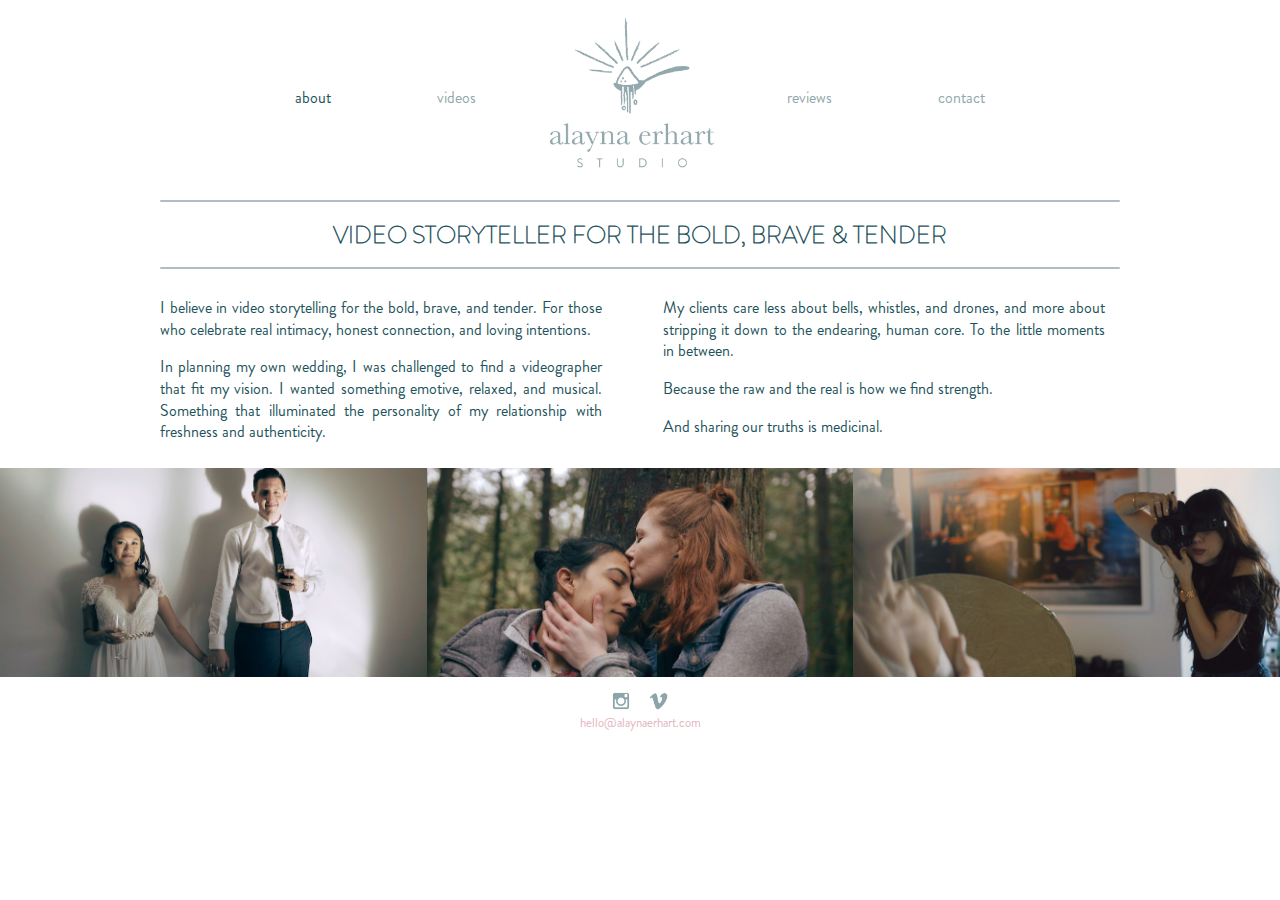
==== about.html @ defd578d "update footer and form" ====
<!DOCTYPE html>
<html>
  <head>
    <meta charset="UTF-8">
    <title>Alayna Erhart Studio</title>
    <meta property="og:url"                content="http://alaynaerhart.com/about" />
    <meta property="og:title"              content="Video Storytelling for the Bold, Brave & Tender" />
    <meta property="og:image"              content="http://alaynaerhart.com/img/sds_ob.jpg" />
      <meta proprty="viewport" content="width=device-width, initial-scale=1" />

    <link rel="stylesheet" type="text/css" href="./css/new.css?v=2.0">
  <body>
  <div class="content-box subpage">
    <div class="content-header subpage">
            <a class='selected' href="./about">about</a>
            <a href="./videos">videos</a>
            <img onclick="location.href='/'" src="./img/AES Spoon Logo 93a8ac.png" />
            <a href="./reviews">reviews</a>
            <a href="./contact">contact</a>
        </div>
    <div class="content-main">
      <div style="max-width: 1200px;margin:auto;">
      <div class="subheader">
        <div class="line"></div>
        <span>VIDEO STORYTELLER for <br class='mobile-show' />the BOLD, BRAVE & TENDER</span>
        <div class="line"></div>
      </div>
      <div class="two-column">
        <div>
          <p>I believe in video storytelling for the bold, brave, and tender. For those who celebrate real intimacy, honest connection, and loving intentions. 
          </p>
          <p style="margin-bottom:0px;">In planning my own wedding, I was challenged to find a videographer that fit my vision. I wanted something emotive, relaxed, and musical. Something that illuminated the personality of my relationship with freshness and authenticity.</p>
        </div>
        <div>
          <p>My clients care less about bells, whistles, and drones, and more about stripping it down to the endearing, human core. To the little moments in between. </p>
          <p>Because the raw and the real is how we find strength. 
          </p>
          <p>And sharing our truths is medicinal. 
          </p>
        </div>
      </div>
    </div>
      <div class="image-mural">
        <div style="background-image: url('./img/about1.jpg');background-size: cover;"></div>
        <div style="background-image: url('./img/about2.jpg');background-size: cover;"></div>
        <div style="background-image: url('./img/about3.jpg');background-size: cover;"></div>
      </div>


    
    </div>
    <div class="content-footer">
            <a target="_blank" href="https://www.instagram.com/alaynaerhart/"> <img src='./img/insta_8ba5ab.png' /></a>
            <a target="_blank" href="https://vimeo.com/alaynaerhart"> <img src='./img/vimeo_8ba5ab.png' /></a>
            <br>
            <a style="font-size:0.80em"; href="mailto:hello@alaynaerhart.com">hello@alaynaerhart.com</a>

    </div>
  </div>    
<!-- Global site tag (gtag.js) - Google Analytics -->
<script async src="https://www.googletagmanager.com/gtag/js?id=UA-118989219-1"></script>
<script>
  window.dataLayer = window.dataLayer || [];
  function gtag(){dataLayer.push(arguments);}
  gtag('js', new Date());

  gtag('config', 'UA-118989219-1');
</script>
  </body>
</html>
---- css/new.css ----
@font-face {
    font-family: Brandon;
    src: url("Brandon_reg.otf") format("opentype");
}
@font-face {
    font-family: Brandon-thin;
    src: url("Brandon_thin.otf") format("opentype");
}
@font-face {
    font-family: Brandon-thin-it;
    src: url("Brandon_thin-it.otf") format("opentype");
}
@font-face {
    font-family: KDS;
    src: url("KbdSans-Regular.otf") format("opentype");
}
@font-face {
    font-family: Libre;
    src: url("LibreBaskerville-Regular.otf") format("opentype");
}
@font-face {
    font-family: Libre-italic;
    src: url("LibreBaskerville-Italic.otf") format("opentype");
}
html,body{
font-family: Brandon;
font-size:18px;
width:100%;
height:100%;
margin:0px;
padding:0px;
z-index:1;  
overflow: hidden;
min-height:700px;
}
.content-box, .content-main{
    height:100%;
    width:100%;
}

.content-header{
    position: relative;
    top:0px;
    margin-left:10%;
    width:80%;
    text-align: center;
    z-index:2;
}
a{
    text-decoration: none;
}
.content-header a{
    margin:0px 5%;
    color:white;
}
.content-header.subpage a{
    color:#93a8ac;
}
.content-header.subpage a.selected{
    color:#1e535c;
}
.content-header img{
    vertical-align: middle;
    height:200px;
    cursor: pointer;
}
.content-main.center{
    text-align: center;
}
.content-main .background-mask{
    height:100%;
    width:100%;
    position: absolute;
    top:0px;
    z-index: 1;

}
.content-main .main-img{
    display:none;
    height:400px;
    right:10px;
    z-index:2;
    position: relative;
    margin-top:3em;
}
.content-main .subheader{
    text-align: center;
    font-family: Brandon-thin;
    text-transform: uppercase;
    font-size:1.5em;
    font-weight: bold;
    color:#1e535c;
    margin-bottom:0.5em;
}
.content-main .subheader .line{
    height:2px;border-radius: 5px;background-color:#93a8ac; width: 80%;margin: auto;
    opacity: 0.75;
}
.content-main .subheader span{
    display: inline-block;
    margin:0.65em 0px;
}

.content-main .two-column{
    width:80%;
    margin:auto;
    color:#1e535c;
}
.content-main .two-column>div{
    display:inline-block;
    vertical-align: top;
    width:46%;
    margin:0px;
    text-align: justify;
    line-height: 1.35em;
}
.content-main .two-column>div:first-child{
    margin-right:6%;
}
.content-main .image-mural{
    margin-top:15px;
    width:100%;height:325px;font-size:0px;padding-top:1em;
}
.content-main .image-mural div{
    width:calc(100% / 3);height:100%;display: inline-block;background-position: center;
}
.viewbox{
  cursor: pointer;
  display:inline-block;
  width:27%;
  margin:15px;
}
/*.viewbox:nth-of-type(even){
  margin-left: 0px;
}*/
.viewbox img{
  width: 100%;
}
.viewbox img:hover{
  -webkit-transform: scale(0.9);
    -ms-transform: scale(0.9);
    transform: scale(0.9);
}

.modal{
  position: fixed;
  top:0px;
  left:0px;
  width: 100%;
  height: 100%;
  background-color:rgba(255,255,255,0.3);
  justify-content: center;
  align-items: center;
  display:none;
  overflow-y: scroll;
}
.modal a.btn{
  border:1px solid #4C4C4C;
  color:#4C4C4C;
}
.modal a.btn:hover{
  background-color: rgba(76,76,76,0.3)
}
.modal a.close,.modal a.close:hover{
  position:absolute;
  top:0px;
  right:15px;
  cursor: pointer;
  font-size: 2em;
  color:grey;
}
.modal-body{
  position: absolute;
  top:160px;
  left:auto;
  background-color:white;
  border:1px solid grey;
  width:auto;
  margin-bottom:70px;
}
form{
  /*text-transform: lowercase;*/
  display:block;width:100%;
}
.formHolder{
    display: inline-block;
}
.content-main input, .content-main textarea{
    border:none;
    font-size: 0.85em;
    line-height: 1.25em;
    background:none;
    display: block;
    width:100%;
    height:100%;
}
.content-main label{
    font-style:italic;
    margin-top:15px;
    margin-bottom:5px;
    line-height: 1.25em;
    display: inline-block;
    font-size:0.85em;

}
.content-main .input-wrap{
    display:block;
    border: 1px solid #e2c3ca;
    background-color:rgba(226, 195, 202,0.2);;
    width:100%;
    padding:5px;


}
 .select-style {
    text-align: center;
    border: none;
    overflow: hidden;
    background: transparent;
}
 .select-style select {
    border: none;
    box-shadow: none;
    background: transparent;
    background-image: none;
    -webkit-appearance: none;
    cursor: pointer;

}
a.btn{
    display: inline-block;
    padding: 5px 10px;
    text-decoration: none;
    border:1px solid white;
    cursor:pointer;
}
a.btn:hover{
    background-color:rgba(255,255,255,0.3);
}
form a.btn{
    border:1px solid #e2c3ca;
    background-color: rgba(226 ,195,202,0.2);
    font-size:0.85em;
}
form a.btn:hover{
    background-color: #e2c3ca;
}
@-moz-document url-prefix() { 
 .select-style select {
     padding:13px 8px;
  }
}
.display-rotator{
    display: table;
    height:calc(100%);
    width:100%;
}
div.rotate-btn{
    display:table-cell;
    vertical-align: middle; 
    width:10%;
}
div.rotate-btn img{
    cursor: pointer;
}
div.rotator{
    display:none;
    width:80%;
    opacity: 0;
    color:white;
    position: relative;
    padding-top: 1em; 
}

div.rotator p{
    font-family: Libre;
    font-size: 0.75em;
    line-height: 1.75em;
}
div.rotator .italic{
    font-family: Brandon-thin;
    font-size: 1.2em;
}
div.rotato .italic a{
   font-family: Bradon;
}
div.rotator .italic.small {
    text-align: right;
    font-size:0.85em;
}
div.rotator p i{
    font-family: Libre-italic;
}
div.rotator.selected{
    display:table-cell;
    opacity: 1;
}
div.rotator img{
    width:100%;
}
div.rotator > div{
    position:absolute;
    left:5%;
    width:70%;
    top:40%;
    padding: 20px 30px;
    text-align: left;
    background-color: rgba(30,83,92,0.5);
    border-radius: 20px;
}
div.rotator .italic {
    /*font-size: 1.6em;*/
}
div.rotator > div a{
    font-weight:bold;
    font-family:Brandon;    


color:white;    
}
.content-footer{
    position: absolute;
    z-index: 2;
    bottom:0px;
    left:0px;
    width:100%;
    height:3.5em;
    background-color: white;
    text-align: center;
    padding-top:10px;
}
.content-footer.flexi{
    position:static;
}
.content-footer a {
    color: #e2b4bd;
    text-decoration: none;
}
.content-footer a img{
    height:1.125em;
    vertical-align: middle;
    margin:0px  7.5px;
}
.mobile-show{
  display:none;
}
@media (max-height:1200px){
      html,body{
        overflow: auto;   
        font-size:16px
    }
    .content-main .image-mural{
        height:209px;
    }
    .content-main{
        height:auto;}
    .content-box.subpage .content-footer{
    position:static ;
  }
    div.display-rotator{
        min-height:500px;
    }
    div.rotator p{
    font-size:0.85em
    }
}
@media (max-width: 965px){
    html,body{
        overflow: auto;   }
    .content-header{
        height:100px;
        line-height: 100px;
    }
    .content-header img,.content-header.subpage img{
    display:none;
}
.content-box,.content-main{
    height: auto;
}

.content-main .main-img {
    display:inline;
    margin-top:6em;
}
    two-column{
    text-align: center;
  }
  .content-main .two-column > div{
    width:80%;
    margin:auto !important;
  }
  .display-rotator{
    display: block;
    width: 100%;
    padding-top:0px;
}
div.rotate-btn{
    display:none;
}

div.rotator > div{
    position: static;
    margin:auto;
    margin-bottom:10px;
    background:none;
    border-radius: 0px  ;
    border-bottom:1px solid #1e535c;
}
div.rotator, div.rotator > div a{
    color:#000;
}
div.rotator,div.rotator.selected{
    display: block;
    width: 100%;
    opacity: 1;
    background:none !important;
}
div.rotator.selected{
    padding-top:0px;
}
div.rotator .italic.small {
    margin-top: 0.5em;
    margin-bottom: 1em; 
    }
  .content-main .subheader .line{
    width:100%;
  }
   .two-column{
    text-align: center;
  }
  .subpage .content-footer{
    position:static;
  }
   .modal-body{
    width:100%;
    left:0px;
    max-width: calc(100% - 80px);
    text-align: center;
  }
  .viewbox
{
  width:80%;
   margin:15px !important;
}
iframe {
  max-width: 80%;
  background:none !important;
}

}
@media screen 
  and (-webkit-device-pixel-ratio: 3) {
  .content-main .main-img{
    margin-top:6em !important;
    display:inline;
    }
}

@media only screen and (max-device-width: 800px){
  .mobile-show{
    display:block;
  }
    html,body{
        overflow: auto;
        font-size: 32px;
        height:auto;
    }
    .content-header{
        height:100px;
        line-height: 100px;
    }
.content-header img,.content-header.subpage img{
    display:none;
}
.content-main, .modal{
    font-size: 32px;
  }
  .content-main .subheader{
    font-size: 1.75em;
  }
  .content-main .subheader span
  {
    display:block;
    width:80%;
    margin-left:auto;
    margin-right: auto;
    font-weight:  normal;
    font-family: Brandon;
    font-size:36px;

  }
  .content-main .main-img{
    display:inline;
    right:0px;
    margin-top:30%;
  }
  .content-main .background-mask{
    height:calc(100% - 122px);
  }
  .modal-body{
    left:0px;
  }
  .two-column{
    text-align: center;
  }
  .content-main .two-column > div{
    width:100%;
    margin:auto !important;
  }
.viewbox
{
  width:80%;
}
.display-rotator{
    display: block;
    width: 100%;
     padding-top:0px;
}

div.rotate-btn{
    display:none;
}

div.rotator > div{
    position: static;
    margin:auto;
    margin-bottom:10px;
    background:none;
    border-radius: 0px  ;
    border-bottom:1px solid #1e535c;
    width: 80%;
}
div.rotator, div.rotator > div a{
    color:#1e535c;
}
div.rotator,div.rotator.selected{
    display: block;
    width: 100%;
    opacity: 1;
    background:none !important;
}
div.rotator p{
    font-size:0.85em;
}
div.rotator .italic.small {
    margin-top: 0.5em;
    margin-bottom: 1em; 
    }
div.rotator.selected{
    padding-top:0px;
}

.content-footer{
    position:static;
    /*height:4.5em;*/
}
/*.content-footer a {
  display: inline-block;
  margin:10px;
}*/
iframe {
  max-width: 80%;
  background:none !important;
}

}
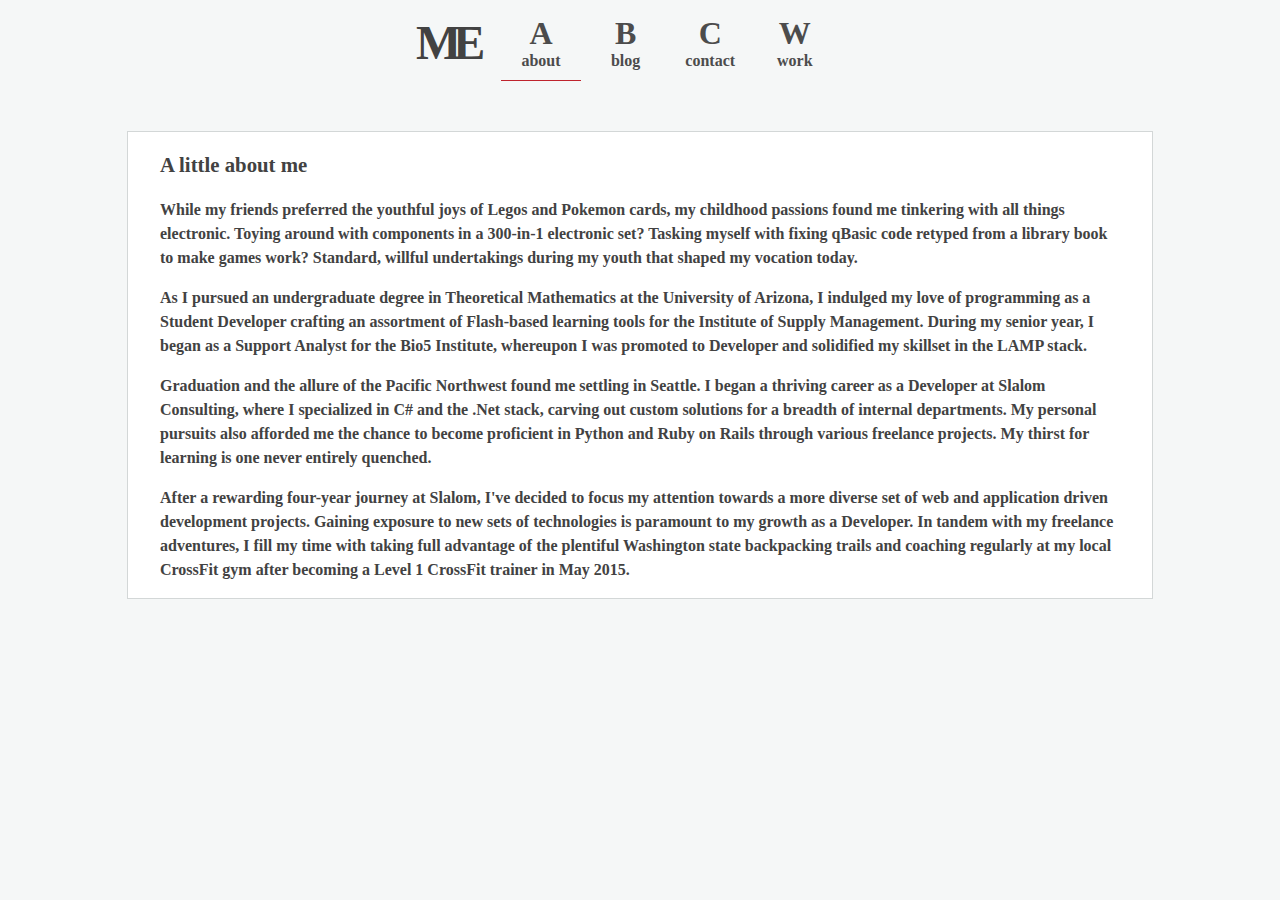
==== commit debfd9b4: "html skeleton" ====
--- a/about.html
+++ b/about.html
@@ -1,71 +1,36 @@
 <!DOCTYPE html>
 <html>
-  <head>
-    <meta charset="UTF-8">
-    <title>Alayna Erhart Studio</title>
-    <meta property="og:url"                content="http://alaynaerhart.com/about" />
-    <meta property="og:title"              content="Video Storytelling for the Bold, Brave & Tender" />
-    <meta property="og:image"              content="http://alaynaerhart.com/img/sds_ob.jpg" />
-      <meta proprty="viewport" content="width=device-width, initial-scale=1" />
+<head>
+	<title>Matt Erhart // Developer // Seattle</title>
+	<link rel="stylesheet" type="text/css" href="./css/main.css">
+		<link rel="stylesheet" type="text/css" href="./css/mobile.css">
 
-    <link rel="stylesheet" type="text/css" href="./css/new.css?v=2.0">
-  <body>
-  <div class="content-box subpage">
-    <div class="content-header subpage">
-            <a class='selected' href="./about">about</a>
-            <a href="./videos">videos</a>
-            <img onclick="location.href='/'" src="./img/AES Spoon Logo 93a8ac.png" />
-            <a href="./reviews">reviews</a>
-            <a href="./contact">contact</a>
-        </div>
-    <div class="content-main">
-      <div style="max-width: 1200px;margin:auto;">
-      <div class="subheader">
-        <div class="line"></div>
-        <span>VIDEO STORYTELLER for <br class='mobile-show' />the BOLD, BRAVE & TENDER</span>
-        <div class="line"></div>
-      </div>
-      <div class="two-column">
-        <div>
-          <p>I believe in video storytelling for the bold, brave, and tender. For those who celebrate real intimacy, honest connection, and loving intentions. 
-          </p>
-          <p style="margin-bottom:0px;">In planning my own wedding, I was challenged to find a videographer that fit my vision. I wanted something emotive, relaxed, and musical. Something that illuminated the personality of my relationship with freshness and authenticity.</p>
-        </div>
-        <div>
-          <p>My clients care less about bells, whistles, and drones, and more about stripping it down to the endearing, human core. To the little moments in between. </p>
-          <p>Because the raw and the real is how we find strength. 
-          </p>
-          <p>And sharing our truths is medicinal. 
-          </p>
-        </div>
-      </div>
-    </div>
-      <div class="image-mural">
-        <div style="background-image: url('./img/about1.jpg');background-size: cover;"></div>
-        <div style="background-image: url('./img/about2.jpg');background-size: cover;"></div>
-        <div style="background-image: url('./img/about3.jpg');background-size: cover;"></div>
-      </div>
+	<link rel="icon" type="image/png" href="/images/favicon.ico">
+	<link rel="image_src" href="http://erhart.me/images/logo.png" />
+	<meta property="og:url" content="http://erhart.me/about" />
+	<meta property="og:image" content="http://erhart.me/images/logo.png" />
+	<meta property="og:title" content="Matt Erhart - About" />
+	<meta property="og:description" content="Seattle based developer and intrepid freelancer."/>
+</head>
+<body>
 
+<div class="nav" style="padding-top:15px;">
+<span class='logospan' style='cursor:pointer' onclick='location.href="/"' ontouchstart='location.href="/";return false;'>ME</span>
+<a href="./about" title="About" class="red selected"><span>A</span><br>about</a>
+<a href="./blog" title="Blog" class="green"><span>B</span><br>blog</a>
+<a href="./contact" title='Contact' class="blue"><span>C</span><br>contact</a>
+<a href="./work" title='Work'><span>W</span><br>work</a>
+</div>
+<div class='content'>
+	<span class='mobileback mobileshow' onclick='location.href="/"' ontouchstart='location.href="/";return false;'>Go Back</span>
+	<p class="pagetitle">A little about me</p>
+	<p>While my friends preferred the youthful joys of Legos and Pokemon cards, my childhood passions found me tinkering with all things electronic. Toying around with components in a 300-in-1 electronic set? Tasking myself with fixing qBasic code retyped from a library book to make games work? Standard, willful undertakings during my youth that shaped my vocation today.</p>
 
-    
-    </div>
-    <div class="content-footer">
-            <a target="_blank" href="https://www.instagram.com/alaynaerhart/"> <img src='./img/insta_8ba5ab.png' /></a>
-            <a target="_blank" href="https://vimeo.com/alaynaerhart"> <img src='./img/vimeo_8ba5ab.png' /></a>
-            <br>
-            <a style="font-size:0.80em"; href="mailto:hello@alaynaerhart.com">hello@alaynaerhart.com</a>
+	<p>As I pursued an undergraduate degree in Theoretical Mathematics at the University of Arizona, I indulged my love of programming as a Student Developer crafting an assortment of Flash-based learning tools for the Institute of Supply Management. During my senior year, I began as a Support Analyst for the Bio5 Institute, whereupon I was promoted to Developer and solidified my skillset in the LAMP stack.</p>
 
-    </div>
-  </div>    
-<!-- Global site tag (gtag.js) - Google Analytics -->
-<script async src="https://www.googletagmanager.com/gtag/js?id=UA-118989219-1"></script>
-<script>
-  window.dataLayer = window.dataLayer || [];
-  function gtag(){dataLayer.push(arguments);}
-  gtag('js', new Date());
+	<p>Graduation and the allure of the Pacific Northwest found me settling in Seattle. I began a thriving career as a Developer at Slalom Consulting, where I specialized in C# and the .Net stack, carving out custom solutions for a breadth of internal departments. My personal pursuits also afforded me the chance to become proficient in Python and Ruby on Rails through various freelance projects. My thirst for learning is one never entirely quenched. </p>
 
-  gtag('config', 'UA-118989219-1');
-</script>
-  </body>
+	<p>After a rewarding four-year journey at Slalom, I've decided to focus my attention towards a more diverse set of web and application driven development projects.  Gaining exposure to new sets of technologies is paramount to my growth as a Developer. In tandem with my freelance adventures, I fill my time with taking full advantage of the plentiful Washington state backpacking trails and coaching regularly at my local CrossFit gym after becoming a Level 1 CrossFit trainer in May 2015.</p>
+</div>
+</body>
 </html>
-
--- a/css/main.css
+++ b/css/main.css
@@ -0,0 +1,157 @@
+@font-face {
+    font-family: 'Raleway';
+    src: url('raleway_thin-webfont.eot');
+    src:  url('raleway_thin-webfont.woff') format('woff'),
+         url('raleway_thin-webfont.ttf') format('truetype'),
+         url('raleway_thin-webfont.svg') format('svg');
+
+    font-style: normal;
+    font-weight: 900;
+
+
+}
+
+html,body
+{
+	font-family: 'Raleway';
+	font-weight: bold;
+	background-color: #F5F7F7;
+	color:#424242;
+	padding:0px;
+	margin:0px;
+	height:100%;
+	width:100%;
+	min-width: 1028px;
+}
+a, a:visited, a:hover
+{
+	color:#0663A6;
+}
+.nav
+{
+	width: 35%;
+	margin: auto;
+    padding-top: 20%;
+}
+.nav a, .nav a:visited
+{
+	color: #4C4C4C;
+	text-decoration: none;
+	display: inline-block;
+	text-align: center;
+	cursor: pointer;
+	width: 18%;
+	padding-bottom: 10px;
+}
+.nav a:hover, .nav a.selected
+{
+	border-bottom:1px solid #4C4C4C;
+}
+.nav a.blue, .nav a.blue:hover, .nav a.blue.selected:hover
+{
+	border-bottom-color:#0663A6;
+}
+
+.nav a.green, .nav a.green:hover, .nav a.green.selected:hover
+{
+	border-bottom-color:#1FA541;
+}
+
+.nav a.red, .nav a.red:hover, .nav a.red.selected:hover
+{
+	border-bottom-color:#BF242D;
+}
+
+.nav a span
+{
+	 font-size:2em;
+}
+.nav .logospan
+{
+	  display: inline-block;
+  width: 18%;
+  padding-bottom: 10px;
+  letter-spacing: -8px;
+  font-size: 3em;
+  vertical-align: top;
+}
+
+.content
+{
+	width:75%;
+	background-color: white;
+	margin:auto;;
+	margin-top:50px;
+	padding:0 2.5%;
+	border:1px solid #D3D7D7;
+	line-height: 1.5em;
+}
+.content .pagetitle
+{
+	font-size: 1.3em;
+}
+.blog_summary
+{
+	cursor: pointer;
+	margin-bottom:3em;
+	border-bottom: 0.5px dashed #ccc;
+}
+.blog_summary:first-of-type
+{
+	margin-top:1em;
+}
+.blog_summary:hover
+{
+	opacity: 0.55;
+}
+.blog_summary .title
+{
+	font-size: 1.2em;
+	margin-top:-0.5em;
+}
+/*.blog_summary .title:hover
+{
+	text-decoration: underline;
+}*/
+.blog_summary .date
+{
+	font-size: 0.7em;
+}
+.blog_summary .blurb
+{
+	margin:0.5em 0px;
+}
+.blogtitle
+{
+	font-size: 1.2em;
+	font-weight:bold;
+}
+table.blog_table
+{
+	width: 100%;
+}
+table.blog_table th
+{
+	vertical-align: bottom;
+	border-bottom: 1px solid #ccc;
+}
+table.blog_table td
+{
+	text-align: center;
+}
+*.mobileshow
+{
+	display: none;
+	margin-left: 10px;
+	cursor: pointer;
+}
+		.workdiv
+		{
+			padding-left:25px;
+		}
+		.workdiv p > span
+		{
+			padding-left:15px;
+			display:inline-block;
+			margin-top: 0.5em;
+		}--- a/css/mobile.css
+++ b/css/mobile.css
@@ -0,0 +1,99 @@
+	@media only screen and (max-device-width: 700px) {
+
+	html,body
+	{
+		font-size:42pt;
+		font-weight: normal;
+		color:#333;
+		min-width: 0px;
+	}
+	.nav
+	{
+		width: 75%;
+		padding-right: 10%;
+
+	}
+	.nav .logospan
+	{
+		display: block;
+	    margin: auto;
+	    width: auto;
+	    text-align: center;
+	    letter-spacing: -26px;
+	}
+	.nav a, .nav a:visited
+	{
+		width:170px;
+		margin:10px;
+		display:none;
+	}
+	.content
+	{
+		padding:0px 5%;
+	}
+	.pagetitle
+	{
+		margin-top:0px;
+	}
+	.blogtitle
+	{
+		font-weight: normal;
+		margin-top: 0px;
+	}
+	.mobileshow
+	{
+		display: inline-block;
+	}
+	.workholder
+	{
+		display:none;
+	}
+	.mobileback
+	{
+	    margin-left: 0px;
+	    margin-bottom: 0.5em;
+	    display: block;
+	    margin: 0.5em 0px;
+	}
+
+	table.blog_table ,.blog_table thead, .blog_table tbody,.blog_table th, .blog_table td, .blog_table tr { 
+		display: block; 
+	}
+	
+	/* Hide table headers (but not display: none;, for accessibility) */
+	.blog_table thead tr { 
+		position: absolute;
+		top: -9999px;
+		left: -9999px;
+	}
+	
+	.blog_table tr { border: 1px solid #ccc; }
+	
+	.blog_table td { 
+		/* Behave  like a "row" */
+		border: none;
+		border-bottom: 1px solid #eee; 
+		position: relative;
+		padding-left: 50%; 
+		padding-bottom:1.5em;
+		text-align: center !important;
+	}
+	
+	.blog_table td:before { 
+		/* Now like a table header */
+		position: absolute;
+		/* Top/left values mimic padding */
+		top: 6px;
+		left: 6px;
+		width: 45%; 
+		padding-right: 10px; 
+		white-space: nowrap;
+
+	}
+	.blog_table td:nth-of-type(1):before { content: "Selector"; }
+	.blog_table td:nth-of-type(2):before { content: " Avg Load Time \a \0020 (10,000 Items)";white-space: pre; }
+	.blog_table td:nth-of-type(3):before { content: " Avg Load Time \a \0020 (10,000 Items)";white-space: pre; }
+	.blog_table td:nth-of-type(4):before { content: " Avg Load Time \a \0020 (10,000 Items)";white-space: pre;}
+	.blog_table td:nth-of-type(5):before { content: " Avg Load Time \a \0020 (10,000 Items)";white-space: pre;}
+		
+	}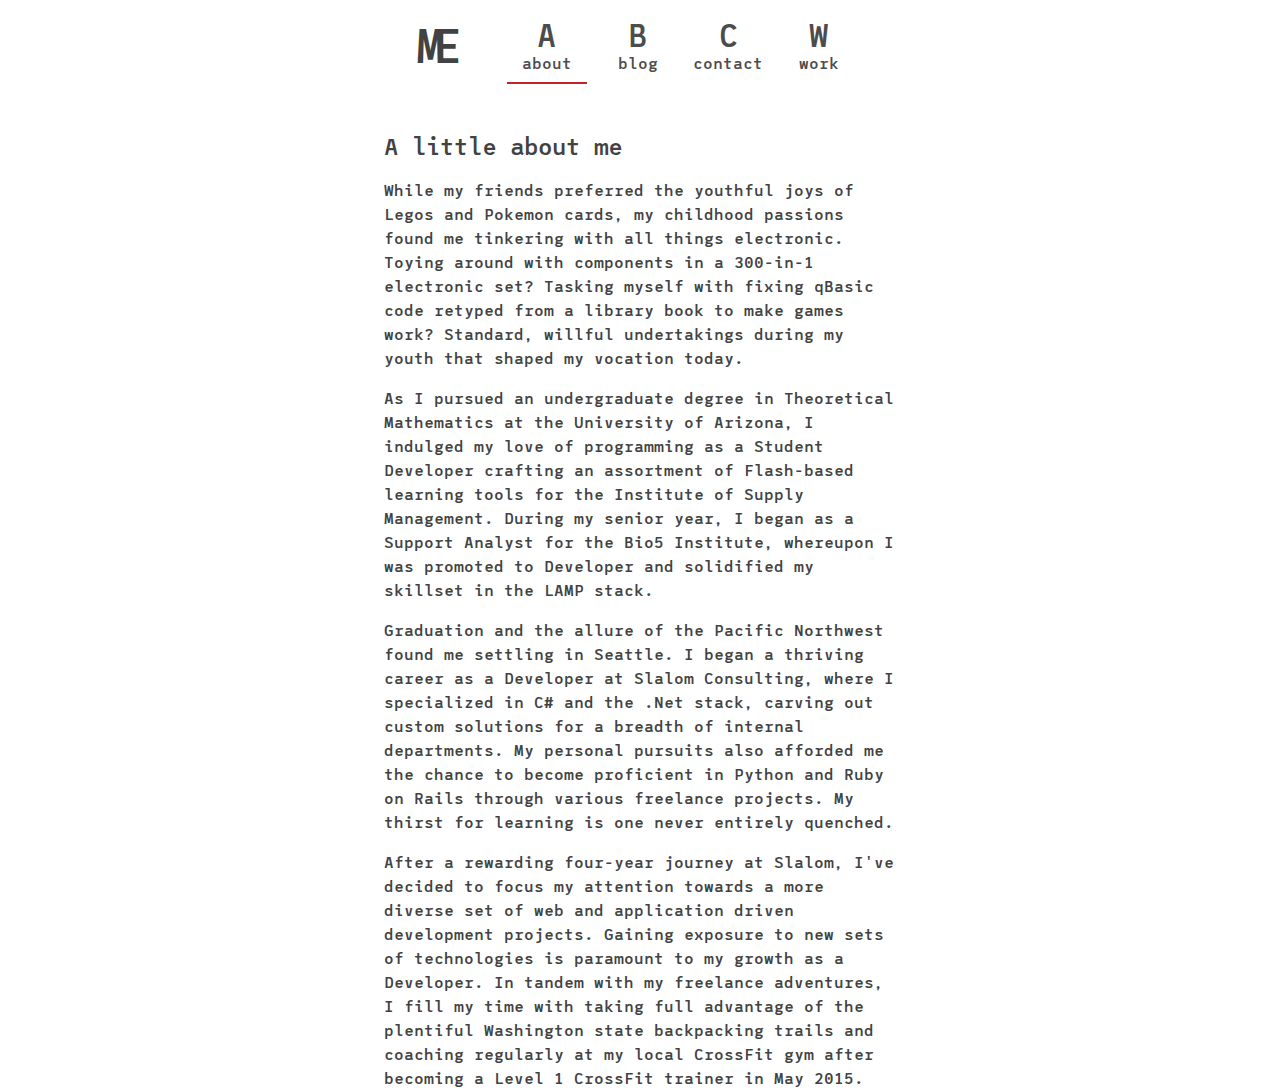
==== commit c468ae83: "updating some styles" ====
--- a/about.html
+++ b/about.html
@@ -14,16 +14,16 @@
 </head>
 <body>
 
-<div class="nav" style="padding-top:15px;">
-<span class='logospan' style='cursor:pointer' onclick='location.href="/"' ontouchstart='location.href="/";return false;'>ME</span>
+<div class="nav">
+<span class='logospan' onclick='location.href="/"' ontouchstart='location.href="/";return false;'>ME</span>
 <a href="./about" title="About" class="red selected"><span>A</span><br>about</a>
 <a href="./blog" title="Blog" class="green"><span>B</span><br>blog</a>
 <a href="./contact" title='Contact' class="blue"><span>C</span><br>contact</a>
 <a href="./work" title='Work'><span>W</span><br>work</a>
 </div>
 <div class='content'>
-	<span class='mobileback mobileshow' onclick='location.href="/"' ontouchstart='location.href="/";return false;'>Go Back</span>
-	<p class="pagetitle">A little about me</p>
+	<span class='mobileshow' onclick='location.href="/"' ontouchstart='location.href="/";return false;'> > Go Back</span>
+	<h2>A little about me</h2>
 	<p>While my friends preferred the youthful joys of Legos and Pokemon cards, my childhood passions found me tinkering with all things electronic. Toying around with components in a 300-in-1 electronic set? Tasking myself with fixing qBasic code retyped from a library book to make games work? Standard, willful undertakings during my youth that shaped my vocation today.</p>
 
 	<p>As I pursued an undergraduate degree in Theoretical Mathematics at the University of Arizona, I indulged my love of programming as a Student Developer crafting an assortment of Flash-based learning tools for the Institute of Supply Management. During my senior year, I began as a Support Analyst for the Bio5 Institute, whereupon I was promoted to Developer and solidified my skillset in the LAMP stack.</p>
--- a/css/main.css
+++ b/css/main.css
@@ -1,13 +1,25 @@
 @font-face {
     font-family: 'Raleway';
-    src: url('raleway_thin-webfont.eot');
-    src:  url('raleway_thin-webfont.woff') format('woff'),
-         url('raleway_thin-webfont.ttf') format('truetype'),
-         url('raleway_thin-webfont.svg') format('svg');
+    src: url('fonts/LeagueMono-Medium.eot');
+    src:  url('fonts/LeagueMono-Medium.woff') format('woff'),
+         url('fonts/LeagueMono-Medium.ttf') format('truetype'),
+         url('fonts/LeagueMono-Medium.svg') format('svg');
 
     font-style: normal;
     font-weight: 900;
 
+
+}
+@font-face {
+    font-family: 'League Spartan';
+    src: url('fonts/leaguespartan-bold.eot');
+    src: url('fonts/leaguespartan-bold.eot?#iefix') format('embedded-opentype'),
+         url('fonts/leaguespartan-bold.woff2') format('woff2'),
+         url('fonts/leaguespartan-bold.woff') format('woff'),
+         url('fonts/leaguespartan-bold.ttf') format('truetype'),
+         url('fonts/leaguespartan-bold.svg#league_spartanbold') format('svg');
+    font-weight: bold;
+    font-style: normal;
 
 }
 
@@ -15,7 +27,7 @@
 {
 	font-family: 'Raleway';
 	font-weight: bold;
-	background-color: #F5F7F7;
+	background-color: white;/*rgba(119, 119, 119, 0.25);;*/
 	color:#424242;
 	padding:0px;
 	margin:0px;
@@ -31,7 +43,10 @@
 {
 	width: 35%;
 	margin: auto;
-    padding-top: 20%;
+    padding-top: 15px;
+}
+.nav.landing{
+	padding-top: 20%;
 }
 .nav a, .nav a:visited
 {
@@ -45,7 +60,7 @@
 }
 .nav a:hover, .nav a.selected
 {
-	border-bottom:1px solid #4C4C4C;
+	border-bottom:2px solid #4C4C4C;
 }
 .nav a.blue, .nav a.blue:hover, .nav a.blue.selected:hover
 {
@@ -71,24 +86,28 @@
 	  display: inline-block;
   width: 18%;
   padding-bottom: 10px;
-  letter-spacing: -8px;
+  letter-spacing: -12px;
   font-size: 3em;
   vertical-align: top;
+  cursor:pointer
 }
 
 .content
 {
-	width:75%;
+	width:40%;
 	background-color: white;
 	margin:auto;;
 	margin-top:50px;
 	padding:0 2.5%;
-	border:1px solid #D3D7D7;
 	line-height: 1.5em;
 }
+
 .content .pagetitle
 {
 	font-size: 1.3em;
+}
+.content .underline{
+	border-bottom:1px solid #8E8E8E
 }
 .blog_summary
 {
@@ -109,10 +128,7 @@
 	font-size: 1.2em;
 	margin-top:-0.5em;
 }
-/*.blog_summary .title:hover
-{
-	text-decoration: underline;
-}*/
+
 .blog_summary .date
 {
 	font-size: 0.7em;
@@ -142,16 +158,5 @@
 *.mobileshow
 {
 	display: none;
-	margin-left: 10px;
-	cursor: pointer;
+	
 }
-		.workdiv
-		{
-			padding-left:25px;
-		}
-		.workdiv p > span
-		{
-			padding-left:15px;
-			display:inline-block;
-			margin-top: 0.5em;
-		}--- a/css/mobile.css
+++ b/css/mobile.css
@@ -2,17 +2,12 @@
 
 	html,body
 	{
-		font-size:42pt;
+		font-size:24pt;
 		font-weight: normal;
 		color:#333;
 		min-width: 0px;
 	}
-	.nav
-	{
-		width: 75%;
-		padding-right: 10%;
 
-	}
 	.nav .logospan
 	{
 		display: block;
@@ -30,6 +25,9 @@
 	.content
 	{
 		padding:0px 5%;
+		width:90%;
+		line-height: 2em;
+
 	}
 	.pagetitle
 	{
@@ -42,19 +40,10 @@
 	}
 	.mobileshow
 	{
-		display: inline-block;
+		cursor: pointer;
+		display: block;
 	}
-	.workholder
-	{
-		display:none;
-	}
-	.mobileback
-	{
-	    margin-left: 0px;
-	    margin-bottom: 0.5em;
-	    display: block;
-	    margin: 0.5em 0px;
-	}
+
 
 	table.blog_table ,.blog_table thead, .blog_table tbody,.blog_table th, .blog_table td, .blog_table tr { 
 		display: block; 
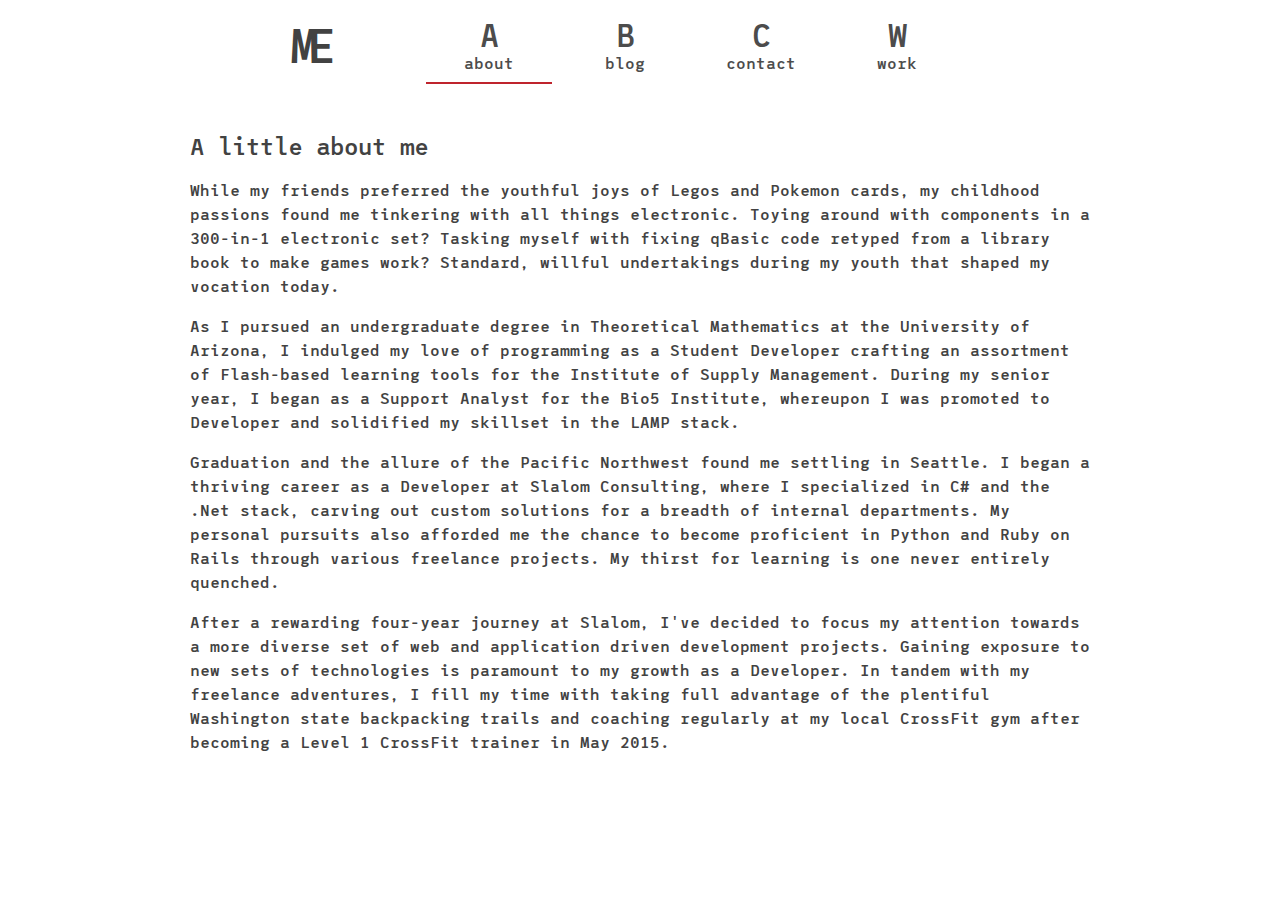
==== commit 05b10397: "css bump" ====
--- a/about.html
+++ b/about.html
@@ -2,7 +2,7 @@
 <html>
 <head>
 	<title>Matt Erhart // Developer // Seattle</title>
-	<link rel="stylesheet" type="text/css" href="./css/main.css">
+	<link rel="stylesheet" type="text/css" href="./css/main.css?1547757004">
 		<link rel="stylesheet" type="text/css" href="./css/mobile.css">
 
 	<link rel="icon" type="image/png" href="/images/favicon.ico">
--- a/css/main.css
+++ b/css/main.css
@@ -1,162 +1,111 @@
 @font-face {
-    font-family: 'Raleway';
-    src: url('fonts/LeagueMono-Medium.eot');
-    src:  url('fonts/LeagueMono-Medium.woff') format('woff'),
-         url('fonts/LeagueMono-Medium.ttf') format('truetype'),
-         url('fonts/LeagueMono-Medium.svg') format('svg');
-
-    font-style: normal;
-    font-weight: 900;
-
-
+     font-family: 'LeageMono';
+     src: url('fonts/LeagueMono-Medium.eot');
+     src: url('fonts/LeagueMono-Medium.woff') format('woff'), url('fonts/LeagueMono-Medium.ttf') format('truetype'), url('fonts/LeagueMono-Medium.svg') format('svg');
+     font-style: normal;
+     font-weight: 900;
 }
-@font-face {
-    font-family: 'League Spartan';
-    src: url('fonts/leaguespartan-bold.eot');
-    src: url('fonts/leaguespartan-bold.eot?#iefix') format('embedded-opentype'),
-         url('fonts/leaguespartan-bold.woff2') format('woff2'),
-         url('fonts/leaguespartan-bold.woff') format('woff'),
-         url('fonts/leaguespartan-bold.ttf') format('truetype'),
-         url('fonts/leaguespartan-bold.svg#league_spartanbold') format('svg');
-    font-weight: bold;
-    font-style: normal;
-
+ html,body {
+     font-family: 'LeageMono';
+     font-weight: bold;
+     background-color: white;
+     color:#424242;
+     padding:0px;
+     margin:0px;
+     height:100%;
+     width: 100vw;
 }
-
-html,body
-{
-	font-family: 'Raleway';
-	font-weight: bold;
-	background-color: white;/*rgba(119, 119, 119, 0.25);;*/
-	color:#424242;
-	padding:0px;
-	margin:0px;
-	height:100%;
-	width:100%;
-	min-width: 1028px;
+ a, a:visited, a:hover {
+     color:#0663A6;
 }
-a, a:visited, a:hover
-{
-	color:#0663A6;
+ .nav {
+     width: 700px;
+     margin: auto;
+     padding-top: 15px;
 }
-.nav
-{
-	width: 35%;
-	margin: auto;
-    padding-top: 15px;
+ .nav.landing{
+     padding-top: 20%;
 }
-.nav.landing{
-	padding-top: 20%;
+ .nav a, .nav a:visited {
+     color: #4C4C4C;
+     text-decoration: none;
+     display: inline-block;
+     text-align: center;
+     cursor: pointer;
+     width: 18%;
+     padding-bottom: 10px;
 }
-.nav a, .nav a:visited
-{
-	color: #4C4C4C;
-	text-decoration: none;
-	display: inline-block;
-	text-align: center;
-	cursor: pointer;
-	width: 18%;
-	padding-bottom: 10px;
+ .nav a:hover, .nav a.selected {
+     border-bottom:2px solid #4C4C4C;
 }
-.nav a:hover, .nav a.selected
-{
-	border-bottom:2px solid #4C4C4C;
+ .nav a.blue, .nav a.blue:hover, .nav a.blue.selected:hover {
+     border-bottom-color:#0663A6;
 }
-.nav a.blue, .nav a.blue:hover, .nav a.blue.selected:hover
-{
-	border-bottom-color:#0663A6;
+ .nav a.green, .nav a.green:hover, .nav a.green.selected:hover {
+     border-bottom-color:#1FA541;
 }
-
-.nav a.green, .nav a.green:hover, .nav a.green.selected:hover
-{
-	border-bottom-color:#1FA541;
+ .nav a.red, .nav a.red:hover, .nav a.red.selected:hover {
+     border-bottom-color:#BF242D;
 }
-
-.nav a.red, .nav a.red:hover, .nav a.red.selected:hover
-{
-	border-bottom-color:#BF242D;
+ .nav a span {
+     font-size:2em;
 }
-
-.nav a span
-{
-	 font-size:2em;
+ .nav .logospan {
+     display: inline-block;
+     width: 18%;
+     padding-bottom: 10px;
+     letter-spacing: -12px;
+     font-size: 3em;
+     vertical-align: top;
+     cursor:pointer 
 }
-.nav .logospan
-{
-	  display: inline-block;
-  width: 18%;
-  padding-bottom: 10px;
-  letter-spacing: -12px;
-  font-size: 3em;
-  vertical-align: top;
-  cursor:pointer
+ .content {
+     width:900px;
+     background-color: white;
+     margin:auto;
+     margin-top:50px;
+     padding:0 2.5%;
+     line-height: 1.5em;
 }
-
-.content
-{
-	width:40%;
-	background-color: white;
-	margin:auto;;
-	margin-top:50px;
-	padding:0 2.5%;
-	line-height: 1.5em;
+ .content .underline{
+     border-bottom:1px solid #8E8E8E 
 }
-
-.content .pagetitle
-{
-	font-size: 1.3em;
+ .blog_summary {
+     cursor: pointer;
+     margin-bottom:3em;
+     border-bottom: 0.5px dashed #ccc;
 }
-.content .underline{
-	border-bottom:1px solid #8E8E8E
+ .blog_summary:first-of-type {
+     margin-top:1em;
 }
-.blog_summary
-{
-	cursor: pointer;
-	margin-bottom:3em;
-	border-bottom: 0.5px dashed #ccc;
+ .blog_summary:hover {
+     opacity: 0.55;
 }
-.blog_summary:first-of-type
-{
-	margin-top:1em;
+ .blog_summary .title {
+     font-size: 1.2em;
+     margin-top:-0.5em;
 }
-.blog_summary:hover
-{
-	opacity: 0.55;
+ .blog_summary .date {
+     font-size: 0.7em;
 }
-.blog_summary .title
-{
-	font-size: 1.2em;
-	margin-top:-0.5em;
+ .blog_summary .blurb {
+     margin:0.5em 0px;
 }
-
-.blog_summary .date
-{
-	font-size: 0.7em;
+ .blogtitle {
+     font-size: 1.2em;
+     font-weight:bold;
 }
-.blog_summary .blurb
-{
-	margin:0.5em 0px;
+ table.blog_table {
+     width: 100%;
 }
-.blogtitle
-{
-	font-size: 1.2em;
-	font-weight:bold;
+ table.blog_table th {
+     vertical-align: bottom;
+     border-bottom: 1px solid #ccc;
 }
-table.blog_table
-{
-	width: 100%;
+ table.blog_table td {
+     text-align: center;
 }
-table.blog_table th
-{
-	vertical-align: bottom;
-	border-bottom: 1px solid #ccc;
+.mobileshow {
+     display: none;
 }
-table.blog_table td
-{
-	text-align: center;
-}
-*.mobileshow
-{
-	display: none;
-	
-}
+ --- a/css/mobile.css
+++ b/css/mobile.css
@@ -1,88 +1,100 @@
-	@media only screen and (max-device-width: 700px) {
-
-	html,body
-	{
-		font-size:24pt;
-		font-weight: normal;
-		color:#333;
-		min-width: 0px;
-	}
-
-	.nav .logospan
-	{
-		display: block;
-	    margin: auto;
-	    width: auto;
-	    text-align: center;
-	    letter-spacing: -26px;
-	}
-	.nav a, .nav a:visited
-	{
-		width:170px;
-		margin:10px;
-		display:none;
-	}
-	.content
-	{
-		padding:0px 5%;
-		width:90%;
-		line-height: 2em;
-
-	}
-	.pagetitle
-	{
-		margin-top:0px;
-	}
-	.blogtitle
-	{
-		font-weight: normal;
-		margin-top: 0px;
-	}
-	.mobileshow
-	{
-		cursor: pointer;
-		display: block;
-	}
-
-
-	table.blog_table ,.blog_table thead, .blog_table tbody,.blog_table th, .blog_table td, .blog_table tr { 
-		display: block; 
-	}
-	
-	/* Hide table headers (but not display: none;, for accessibility) */
-	.blog_table thead tr { 
-		position: absolute;
-		top: -9999px;
-		left: -9999px;
-	}
-	
-	.blog_table tr { border: 1px solid #ccc; }
-	
-	.blog_table td { 
-		/* Behave  like a "row" */
-		border: none;
-		border-bottom: 1px solid #eee; 
-		position: relative;
-		padding-left: 50%; 
-		padding-bottom:1.5em;
-		text-align: center !important;
-	}
-	
-	.blog_table td:before { 
-		/* Now like a table header */
-		position: absolute;
-		/* Top/left values mimic padding */
-		top: 6px;
-		left: 6px;
-		width: 45%; 
-		padding-right: 10px; 
-		white-space: nowrap;
-
-	}
-	.blog_table td:nth-of-type(1):before { content: "Selector"; }
-	.blog_table td:nth-of-type(2):before { content: " Avg Load Time \a \0020 (10,000 Items)";white-space: pre; }
-	.blog_table td:nth-of-type(3):before { content: " Avg Load Time \a \0020 (10,000 Items)";white-space: pre; }
-	.blog_table td:nth-of-type(4):before { content: " Avg Load Time \a \0020 (10,000 Items)";white-space: pre;}
-	.blog_table td:nth-of-type(5):before { content: " Avg Load Time \a \0020 (10,000 Items)";white-space: pre;}
-		
-	}+ @media only screen and (max-width: 900px) {
+     html,body{
+         max-width: 100%;
+    }
+     .content{
+         width: 100%;
+         margin:0px;
+         padding:0px;
+    }
+     .content > *{
+         padding-left: 10px;
+         padding-right:10px;
+    }
+}
+ @media only screen and (max-device-width: 900px) {
+     html,body {
+         font-size:24pt;
+         font-weight: normal;
+         color:#333;
+    }
+     .nav .logospan {
+         display: block;
+         margin: auto;
+         width: auto;
+         text-align: center;
+         letter-spacing: -26px;
+    }
+     .nav a, .nav a:visited {
+         width:170px;
+         margin:10px;
+         display:none;
+    }
+     .content {
+         margin:0px 5%;
+         width:90%;
+         line-height: 2em;
+    }
+     .content > *{
+         padding: inherit;
+    }
+     .blogtitle {
+         font-weight: normal;
+         margin-top: 0px;
+    }
+     .mobileshow {
+         cursor: pointer;
+         display: block;
+    }
+     table.blog_table ,.blog_table thead, .blog_table tbody,.blog_table th, .blog_table td, .blog_table tr {
+         display: block;
+    }
+    /* Hide table headers (but not display: none;
+    , for accessibility) */
+     .blog_table thead tr {
+         position: absolute;
+         top: -9999px;
+         left: -9999px;
+    }
+     .blog_table tr {
+         border: 1px solid #ccc;
+    }
+     .blog_table td {
+        /* Behave like a "row" */
+         border: none;
+         border-bottom: 1px solid #eee;
+         position: relative;
+         padding-left: 50%;
+         padding-bottom:1.5em;
+         text-align: center !important;
+    }
+     .blog_table td:before {
+        /* Now like a table header */
+         position: absolute;
+        /* Top/left values mimic padding */
+         top: 6px;
+         left: 6px;
+         width: 45%;
+         padding-right: 10px;
+         white-space: nowrap;
+    }
+     .blog_table td:nth-of-type(1):before {
+         content: "Selector";
+    }
+     .blog_table td:nth-of-type(2):before {
+         content: " Avg Load Time \a \0020 (10,000 Items)";
+        white-space: pre;
+    }
+     .blog_table td:nth-of-type(3):before {
+         content: " Avg Load Time \a \0020 (10,000 Items)";
+        white-space: pre;
+    }
+     .blog_table td:nth-of-type(4):before {
+         content: " Avg Load Time \a \0020 (10,000 Items)";
+        white-space: pre;
+    }
+     .blog_table td:nth-of-type(5):before {
+         content: " Avg Load Time \a \0020 (10,000 Items)";
+        white-space: pre;
+    }
+}
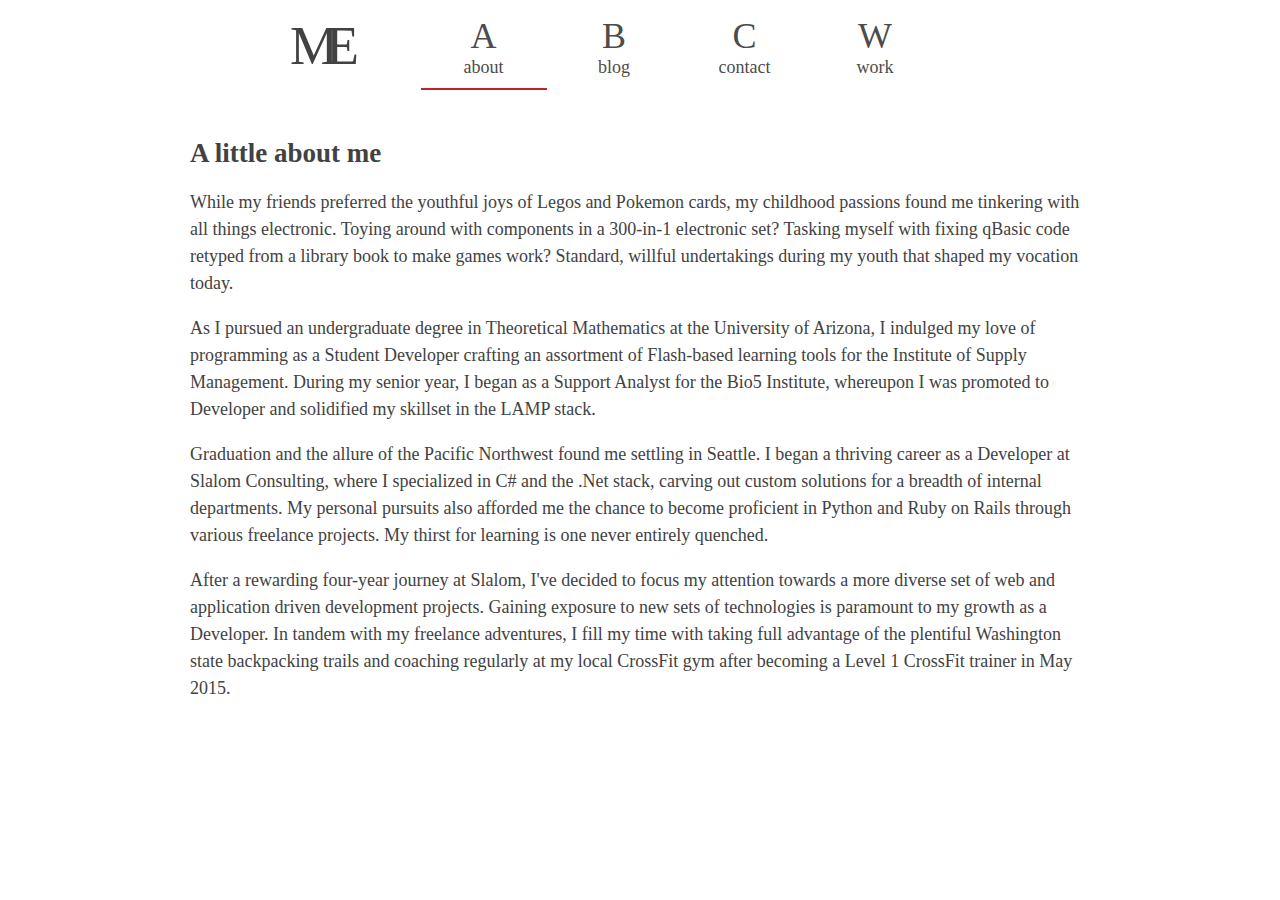
==== commit b5afe042: "Doing some clean up." ====
--- a/about.html
+++ b/about.html
@@ -11,6 +11,7 @@
 	<meta property="og:image" content="http://erhart.me/images/logo.png" />
 	<meta property="og:title" content="Matt Erhart - About" />
 	<meta property="og:description" content="Seattle based developer and intrepid freelancer."/>
+	<meta name="viewport" content="width=device-width, initial-scale=1.0">
 </head>
 <body>
 
--- a/css/main.css
+++ b/css/main.css
@@ -1,19 +1,15 @@
 @font-face {
-     font-family: 'LeageMono';
-     src: url('fonts/LeagueMono-Medium.eot');
-     src: url('fonts/LeagueMono-Medium.woff') format('woff'), url('fonts/LeagueMono-Medium.ttf') format('truetype'), url('fonts/LeagueMono-Medium.svg') format('svg');
+     font-family: Charter, "Linux Libertine", Georgia, serif;
      font-style: normal;
-     font-weight: 900;
 }
  html,body {
-     font-family: 'LeageMono';
-     font-weight: bold;
      background-color: white;
      color:#424242;
      padding:0px;
      margin:0px;
      height:100%;
      width: 100vw;
+     font-size: 18px;
 }
  a, a:visited, a:hover {
      color:#0663A6;
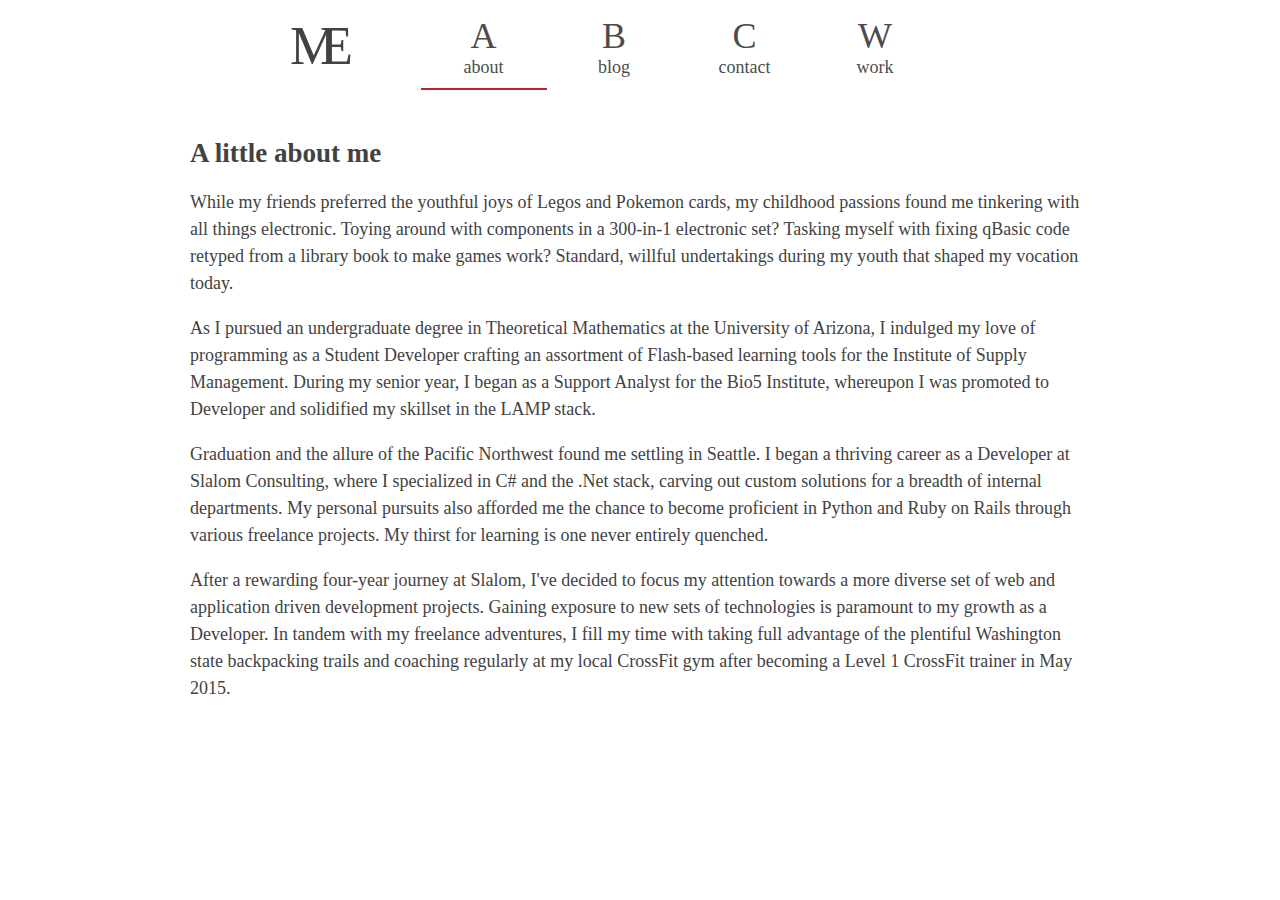
==== commit 5bf20d2b: "Try out these settings" ====
--- a/about.html
+++ b/about.html
@@ -11,7 +11,7 @@
 	<meta property="og:image" content="http://erhart.me/images/logo.png" />
 	<meta property="og:title" content="Matt Erhart - About" />
 	<meta property="og:description" content="Seattle based developer and intrepid freelancer."/>
-	<meta name="viewport" content="width=device-width, initial-scale=1.0">
+	<meta name="viewport" content="width=device-width">
 </head>
 <body>
 
--- a/css/main.css
+++ b/css/main.css
@@ -50,7 +50,7 @@
      display: inline-block;
      width: 18%;
      padding-bottom: 10px;
-     letter-spacing: -12px;
+     letter-spacing: -18px;
      font-size: 3em;
      vertical-align: top;
      cursor:pointer 
